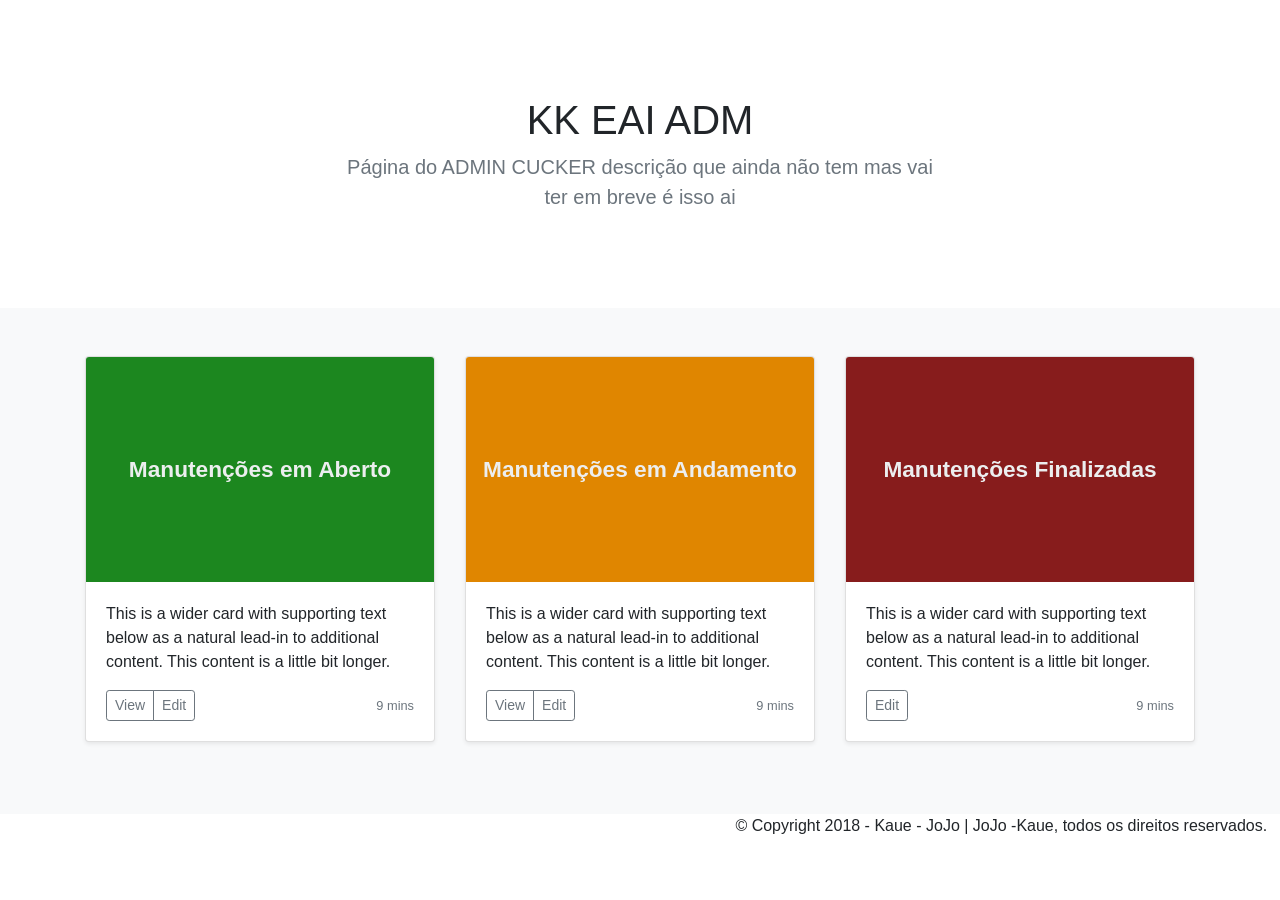
==== index.html @ 3323677b "Rename admin.html to index.html" ====
<!doctype html>
<html lang="en">
  <head>
    <meta charset="utf-8">
    <meta name="viewport" content="width=device-width, initial-scale=1, shrink-to-fit=no">
    <meta name="description" content="">
    <meta name="author" content="">
    <link rel="icon" href="favicon.ico">

    <title>Album example for Bootstrap</title>

    <!-- Bootstrap core CSS -->
    <link href="dist/css/bootstrap.min.css" rel="stylesheet">

    <!-- Custom styles for this template -->
    <link href="album.css" rel="stylesheet">
  </head>

  <body>
    <main role="main">

      <section class="jumbotron text-center">
        <div class="container">
          <h1 class="jumbotron-heading">KK EAI ADM</h1>
          <p class="lead text-muted">Página do ADMIN CUCKER descrição que ainda não tem mas vai ter em breve é isso ai</p>
			<!--
          <p>
            <a href="#" class="btn btn-primary my-2">Main call to action</a>
            <a href="#" class="btn btn-secondary my-2">Secondary action</a>
          </p>
			-->
        </div>
      </section>

      <div class="album py-5 bg-light">
        <div class="container">

          <div class="row">
            
            
            

            <div class="col-md-4">
              <div class="card mb-4 shadow-sm">
                <img class="card-img-top" data-src="holder.js/100px225?theme=thumb&bg=1c871f&fg=eceeef&text=Manutenções em Aberto" alt="Card image cap">
                <div class="card-body">
                  <p class="card-text">This is a wider card with supporting text below as a natural lead-in to additional content. This content is a little bit longer.</p>
                  <div class="d-flex justify-content-between align-items-center">
                    <div class="btn-group">
                      <button type="button" class="btn btn-sm btn-outline-secondary">View</button>
                      <button type="button" class="btn btn-sm btn-outline-secondary">Edit</button>
                    </div>
                    <small class="text-muted">9 mins</small>
                  </div>
                </div>
              </div>
            </div>
            <div class="col-md-4">
              <div class="card mb-4 shadow-sm">
                <img class="card-img-top" data-src="holder.js/100px225?theme=thumb&bg=e08600&fg=eceeef&text=Manutenções em Andamento" alt="Card image cap">
                <div class="card-body">
                  <p class="card-text">This is a wider card with supporting text below as a natural lead-in to additional content. This content is a little bit longer.</p>
                  <div class="d-flex justify-content-between align-items-center">
                    <div class="btn-group">
                      <button type="button" class="btn btn-sm btn-outline-secondary">View</button>
                      <button type="button" class="btn btn-sm btn-outline-secondary">Edit</button>
                    </div>
                    <small class="text-muted">9 mins</small>
                  </div>
                </div>
              </div>
            </div>
            <div class="col-md-4">
              <div class="card mb-4 shadow-sm">
                <img class="card-img-top" data-src="holder.js/100px225?theme=thumb&bg=871c1c&fg=eceeef&text=Manutenções Finalizadas" alt="Card image cap">
                <div class="card-body">
                  <p class="card-text">This is a wider card with supporting text below as a natural lead-in to additional content. This content is a little bit longer.</p>
                  <div class="d-flex justify-content-between align-items-center">
                    <div class="btn-group">
                      <button type="button" class="btn btn-sm btn-outline-secondary">Edit</button>
                    </div>
                    <small class="text-muted">9 mins</small>
                  </div>
                </div>
              </div>
            </div>           
          </div>
        </div>
      </div>

    </main>

	  <div id="rodape" >
		<span class="footer-text">&copy; Copyright 2018 - Kaue - JoJo | JoJo -Kaue, todos os direitos reservados.</span>
	  </div>

    <!-- Bootstrap core JavaScript
    ================================================== -->
    <!-- Placed at the end of the document so the pages load faster -->
    <script src="https://code.jquery.com/jquery-3.3.1.slim.min.js" integrity="sha384-q8i/X+965DzO0rT7abK41JStQIAqVgRVzpbzo5smXKp4YfRvH+8abtTE1Pi6jizo" crossorigin="anonymous"></script>
    <script>window.jQuery || document.write('<script src="assets/js/vendor/jquery-slim.min.js"><\/script>')</script>
    <script src="assets/js/vendor/popper.min.js"></script>
    <script src="dist/js/bootstrap.min.js"></script>
    <script src="assets/js/vendor/holder.min.js"></script>
  </body>
</html>
---- album.css ----
:root {
  --jumbotron-padding-y: 3rem;
}

.jumbotron {
  padding-top: var(--jumbotron-padding-y);
  padding-bottom: var(--jumbotron-padding-y);
  margin-bottom: 0;
  background-color: #fff;
}
@media (min-width: 768px) {
  .jumbotron {
    padding-top: calc(var(--jumbotron-padding-y) * 2);
    padding-bottom: calc(var(--jumbotron-padding-y) * 2);
  }
}

.jumbotron p:last-child {
  margin-bottom: 0;
}

.jumbotron-heading {
  font-weight: 300;
}

.jumbotron .container {
  max-width: 40rem;
}

footer {
  padding-top: 3rem;
  padding-bottom: 3rem;
}

footer p {
  margin-bottom: .3rem;
}

/*#################### CSS BY Kaue - JoJo */
#rodape{
	position: relative;
	bottom: 0;
	right: 1%;
	text-align: right;
	
}
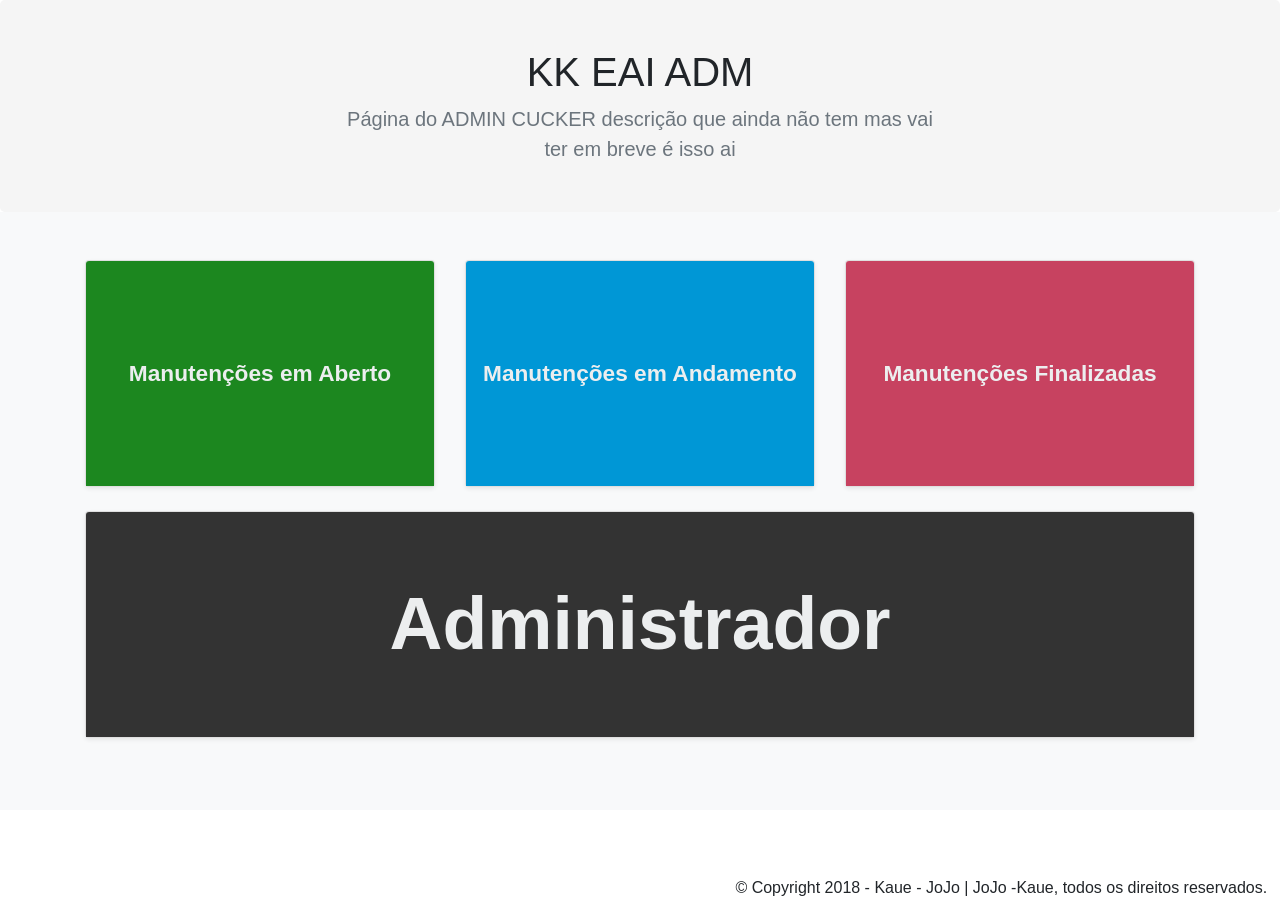
==== commit 2b5d53b2: "o caralho a quarto" ====
--- a/index.html
+++ b/index.html
@@ -1,106 +1,92 @@
 <!doctype html>
 <html lang="en">
-  <head>
-    <meta charset="utf-8">
-    <meta name="viewport" content="width=device-width, initial-scale=1, shrink-to-fit=no">
-    <meta name="description" content="">
-    <meta name="author" content="">
-    <link rel="icon" href="favicon.ico">
 
-    <title>Album example for Bootstrap</title>
+<head>
+	<meta charset="utf-8">
+	<meta name="viewport" content="width=device-width, initial-scale=1, shrink-to-fit=no">
+	<meta name="description" content="">
+	<meta name="author" content="">
+	<link rel="icon" href="favicon.ico">
 
-    <!-- Bootstrap core CSS -->
-    <link href="dist/css/bootstrap.min.css" rel="stylesheet">
+	<title>Album example for Bootstrap</title>
 
-    <!-- Custom styles for this template -->
-    <link href="album.css" rel="stylesheet">
-  </head>
+	<!-- Bootstrap core CSS -->
+	<link href="dist/css/bootstrap.min.css" rel="stylesheet">
 
-  <body>
-    <main role="main">
+	<!-- Custom styles for this template -->
+	<link href="album.css" rel="stylesheet">
+</head>
 
-      <section class="jumbotron text-center">
-        <div class="container">
-          <h1 class="jumbotron-heading">KK EAI ADM</h1>
-          <p class="lead text-muted">Página do ADMIN CUCKER descrição que ainda não tem mas vai ter em breve é isso ai</p>
-			<!--
-          <p>
-            <a href="#" class="btn btn-primary my-2">Main call to action</a>
-            <a href="#" class="btn btn-secondary my-2">Secondary action</a>
-          </p>
-			-->
-        </div>
-      </section>
+<body>
+	<main role="main">
 
-      <div class="album py-5 bg-light">
-        <div class="container">
+		<section class="jumbotron text-center">
+			<div class="container">
+				<h1 class="jumbotron-heading">KK EAI ADM</h1>
+				<p class="lead text-muted">Página do ADMIN CUCKER descrição que ainda não tem mas vai ter em breve é isso ai</p>
+				<!--
+<p>
+<a href="#" class="btn btn-primary my-2">Main call to action</a>
+<a href="#" class="btn btn-secondary my-2">Secondary action</a>
+</p>
+-->
+			</div>
+		</section>
 
-          <div class="row">
-            
-            
-            
+		<div class="album py-5 bg-light">
+			<div class="container">
 
-            <div class="col-md-4">
-              <div class="card mb-4 shadow-sm">
-                <img class="card-img-top" data-src="holder.js/100px225?theme=thumb&bg=1c871f&fg=eceeef&text=Manutenções em Aberto" alt="Card image cap">
-                <div class="card-body">
-                  <p class="card-text">This is a wider card with supporting text below as a natural lead-in to additional content. This content is a little bit longer.</p>
-                  <div class="d-flex justify-content-between align-items-center">
-                    <div class="btn-group">
-                      <button type="button" class="btn btn-sm btn-outline-secondary">View</button>
-                      <button type="button" class="btn btn-sm btn-outline-secondary">Edit</button>
-                    </div>
-                    <small class="text-muted">9 mins</small>
-                  </div>
-                </div>
-              </div>
-            </div>
-            <div class="col-md-4">
-              <div class="card mb-4 shadow-sm">
-                <img class="card-img-top" data-src="holder.js/100px225?theme=thumb&bg=e08600&fg=eceeef&text=Manutenções em Andamento" alt="Card image cap">
-                <div class="card-body">
-                  <p class="card-text">This is a wider card with supporting text below as a natural lead-in to additional content. This content is a little bit longer.</p>
-                  <div class="d-flex justify-content-between align-items-center">
-                    <div class="btn-group">
-                      <button type="button" class="btn btn-sm btn-outline-secondary">View</button>
-                      <button type="button" class="btn btn-sm btn-outline-secondary">Edit</button>
-                    </div>
-                    <small class="text-muted">9 mins</small>
-                  </div>
-                </div>
-              </div>
-            </div>
-            <div class="col-md-4">
-              <div class="card mb-4 shadow-sm">
-                <img class="card-img-top" data-src="holder.js/100px225?theme=thumb&bg=871c1c&fg=eceeef&text=Manutenções Finalizadas" alt="Card image cap">
-                <div class="card-body">
-                  <p class="card-text">This is a wider card with supporting text below as a natural lead-in to additional content. This content is a little bit longer.</p>
-                  <div class="d-flex justify-content-between align-items-center">
-                    <div class="btn-group">
-                      <button type="button" class="btn btn-sm btn-outline-secondary">Edit</button>
-                    </div>
-                    <small class="text-muted">9 mins</small>
-                  </div>
-                </div>
-              </div>
-            </div>           
-          </div>
-        </div>
-      </div>
+				<div class="row">
 
-    </main>
 
-	  <div id="rodape" >
+
+
+					<div class="col-md-4">
+						<div class="card mb-4 shadow-sm">
+							<a href="p-aberto.html"><img class="card-img-top" data-src="holder.js/100px225?theme=thumb&bg=1c871f&fg=eceeef&text=Manutenções em Aberto" alt="Card image cap"></a>
+
+						</div>
+					</div>
+					<div class="col-md-4">
+						<div class="card mb-4 shadow-sm">
+							<a href="p-andamento.html"><img class="card-img-top" data-src="holder.js/100px225?theme=thumb&bg=0097d6&fg=eceeef&text=Manutenções em Andamento" alt="Card image cap"></a>
+
+						</div>
+					</div>
+					<div class="col-md-4">
+						<div class="card mb-4 shadow-sm">
+							<a href="p-finalizado.html"><img class="card-img-top" data-src="holder.js/100px225?theme=thumb&bg=c74260&fg=eceeef&text=Manutenções Finalizadas" alt="Card image cap"></a>
+
+						</div>
+					</div>
+
+					<div class="col-md-12">
+						<div class="card mb-4 shadow-sm">
+							<a href="cadastros.html"><img class="card-img-top" data-src="holder.js/100px225?theme=thumb&bg=333333&fg=eceeef&text=Administrador" alt="Card image cap"></a>
+
+						</div>
+					</div>
+				</div>
+			</div>
+		</div>
+
+	</main>
+
+	<div id="rodape">
 		<span class="footer-text">&copy; Copyright 2018 - Kaue - JoJo | JoJo -Kaue, todos os direitos reservados.</span>
-	  </div>
+	</div>
 
-    <!-- Bootstrap core JavaScript
-    ================================================== -->
-    <!-- Placed at the end of the document so the pages load faster -->
-    <script src="https://code.jquery.com/jquery-3.3.1.slim.min.js" integrity="sha384-q8i/X+965DzO0rT7abK41JStQIAqVgRVzpbzo5smXKp4YfRvH+8abtTE1Pi6jizo" crossorigin="anonymous"></script>
-    <script>window.jQuery || document.write('<script src="assets/js/vendor/jquery-slim.min.js"><\/script>')</script>
-    <script src="assets/js/vendor/popper.min.js"></script>
-    <script src="dist/js/bootstrap.min.js"></script>
-    <script src="assets/js/vendor/holder.min.js"></script>
-  </body>
+	<!-- Bootstrap core JavaScript
+================================================== -->
+	<!-- Placed at the end of the document so the pages load faster -->
+	<script src="https://code.jquery.com/jquery-3.3.1.slim.min.js" integrity="sha384-q8i/X+965DzO0rT7abK41JStQIAqVgRVzpbzo5smXKp4YfRvH+8abtTE1Pi6jizo" crossorigin="anonymous"></script>
+	<script>
+		window.jQuery || document.write('<script src="assets/js/vendor/jquery-slim.min.js"><\/script>')
+
+	</script>
+	<script src="assets/js/vendor/popper.min.js"></script>
+	<script src="dist/js/bootstrap.min.js"></script>
+	<script src="assets/js/vendor/holder.min.js"></script>
+</body>
+
 </html>
--- a/album.css
+++ b/album.css
@@ -6,12 +6,12 @@
   padding-top: var(--jumbotron-padding-y);
   padding-bottom: var(--jumbotron-padding-y);
   margin-bottom: 0;
-  background-color: #fff;
+  background-color: whitesmoke;
 }
 @media (min-width: 768px) {
   .jumbotron {
-    padding-top: calc(var(--jumbotron-padding-y) * 2);
-    padding-bottom: calc(var(--jumbotron-padding-y) * 2);
+    padding-top: calc(var(--jumbotron-padding-y) * 1);
+    padding-bottom: calc(var(--jumbotron-padding-y) * 1);
   }
 }
 
@@ -38,9 +38,8 @@
 
 /*#################### CSS BY Kaue - JoJo */
 #rodape{
-	position: relative;
+	position: fixed;
 	bottom: 0;
 	right: 1%;
 	text-align: right;
-	
-}+}
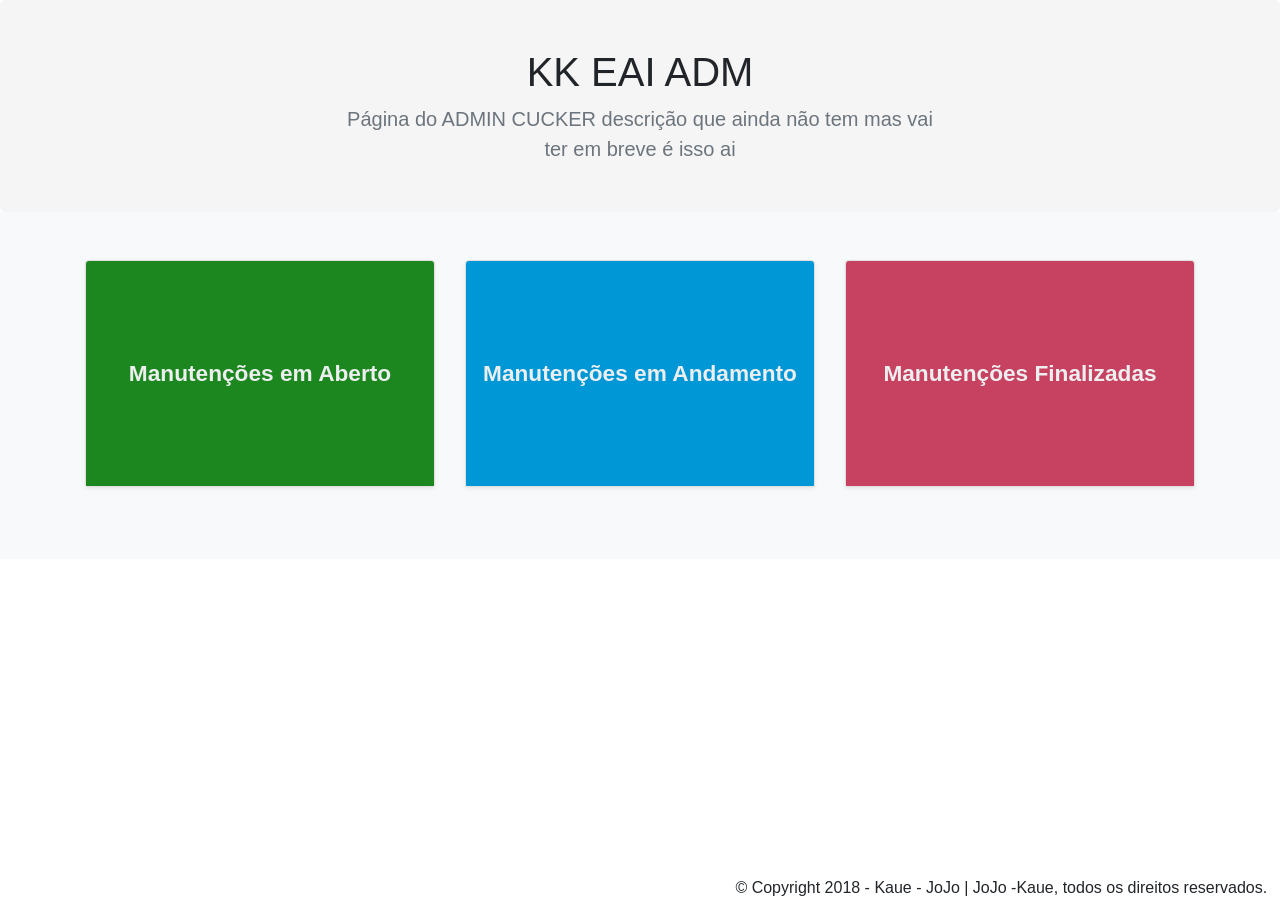
==== commit cf055ed8: "Atualização do 'p-aberto'" ====
--- a/index.html
+++ b/index.html
@@ -1,92 +1,80 @@
 <!doctype html>
 <html lang="en">
+  <head>
+    <meta charset="utf-8">
+    <meta name="viewport" content="width=device-width, initial-scale=1, shrink-to-fit=no">
+    <meta name="description" content="">
+    <meta name="author" content="">
+    <link rel="icon" href="favicon.ico">
 
-<head>
-	<meta charset="utf-8">
-	<meta name="viewport" content="width=device-width, initial-scale=1, shrink-to-fit=no">
-	<meta name="description" content="">
-	<meta name="author" content="">
-	<link rel="icon" href="favicon.ico">
+    <title>Album example for Bootstrap</title>
 
-	<title>Album example for Bootstrap</title>
+    <!-- Bootstrap core CSS -->
+    <link href="dist/css/bootstrap.min.css" rel="stylesheet">
 
-	<!-- Bootstrap core CSS -->
-	<link href="dist/css/bootstrap.min.css" rel="stylesheet">
+    <!-- Custom styles for this template -->
+    <link href="album.css" rel="stylesheet">
+  </head>
 
-	<!-- Custom styles for this template -->
-	<link href="album.css" rel="stylesheet">
-</head>
+  <body>
+    <main role="main">
 
-<body>
-	<main role="main">
+      <section class="jumbotron text-center">
+        <div class="container">
+          <h1 class="jumbotron-heading">KK EAI ADM</h1>
+          <p class="lead text-muted">Página do ADMIN CUCKER descrição que ainda não tem mas vai ter em breve é isso ai</p>
+			<!--
+          <p>
+            <a href="#" class="btn btn-primary my-2">Main call to action</a>
+            <a href="#" class="btn btn-secondary my-2">Secondary action</a>
+          </p>
+			-->
+        </div>
+      </section>
 
-		<section class="jumbotron text-center">
-			<div class="container">
-				<h1 class="jumbotron-heading">KK EAI ADM</h1>
-				<p class="lead text-muted">Página do ADMIN CUCKER descrição que ainda não tem mas vai ter em breve é isso ai</p>
-				<!--
-<p>
-<a href="#" class="btn btn-primary my-2">Main call to action</a>
-<a href="#" class="btn btn-secondary my-2">Secondary action</a>
-</p>
--->
-			</div>
-		</section>
+      <div class="album py-5 bg-light">
+        <div class="container">
 
-		<div class="album py-5 bg-light">
-			<div class="container">
+          <div class="row">
+            
+            
+            
 
-				<div class="row">
+            <div class="col-md-4">
+              <div class="card mb-4 shadow-sm">
+				  <a href="p-aberto.html"><img class="card-img-top" data-src="holder.js/100px225?theme=thumb&bg=1c871f&fg=eceeef&text=Manutenções em Aberto" alt="Card image cap"></a>
+               
+              </div>
+            </div>
+            <div class="col-md-4">
+              <div class="card mb-4 shadow-sm">
+				  <a href="p-andamento.html"><img class="card-img-top" data-src="holder.js/100px225?theme=thumb&bg=0097d6&fg=eceeef&text=Manutenções em Andamento" alt="Card image cap"></a>
+                
+              </div>
+            </div>
+            <div class="col-md-4">
+              <div class="card mb-4 shadow-sm">
+				  <a href="p-finalizado.html"><img class="card-img-top" data-src="holder.js/100px225?theme=thumb&bg=c74260&fg=eceeef&text=Manutenções Finalizadas" alt="Card image cap"></a>
+                
+                </div>
+              </div>
+            </div>  
+          </div>
+        </div>
 
+    </main>
 
+	  <div id="rodape" >
+		<span class="footer-text">&copy; Copyright 2018 - Kaue - JoJo | JoJo -Kaue, todos os direitos reservados.</span>
+	  </div>
 
-
-					<div class="col-md-4">
-						<div class="card mb-4 shadow-sm">
-							<a href="p-aberto.html"><img class="card-img-top" data-src="holder.js/100px225?theme=thumb&bg=1c871f&fg=eceeef&text=Manutenções em Aberto" alt="Card image cap"></a>
-
-						</div>
-					</div>
-					<div class="col-md-4">
-						<div class="card mb-4 shadow-sm">
-							<a href="p-andamento.html"><img class="card-img-top" data-src="holder.js/100px225?theme=thumb&bg=0097d6&fg=eceeef&text=Manutenções em Andamento" alt="Card image cap"></a>
-
-						</div>
-					</div>
-					<div class="col-md-4">
-						<div class="card mb-4 shadow-sm">
-							<a href="p-finalizado.html"><img class="card-img-top" data-src="holder.js/100px225?theme=thumb&bg=c74260&fg=eceeef&text=Manutenções Finalizadas" alt="Card image cap"></a>
-
-						</div>
-					</div>
-
-					<div class="col-md-12">
-						<div class="card mb-4 shadow-sm">
-							<a href="cadastros.html"><img class="card-img-top" data-src="holder.js/100px225?theme=thumb&bg=333333&fg=eceeef&text=Administrador" alt="Card image cap"></a>
-
-						</div>
-					</div>
-				</div>
-			</div>
-		</div>
-
-	</main>
-
-	<div id="rodape">
-		<span class="footer-text">&copy; Copyright 2018 - Kaue - JoJo | JoJo -Kaue, todos os direitos reservados.</span>
-	</div>
-
-	<!-- Bootstrap core JavaScript
-================================================== -->
-	<!-- Placed at the end of the document so the pages load faster -->
-	<script src="https://code.jquery.com/jquery-3.3.1.slim.min.js" integrity="sha384-q8i/X+965DzO0rT7abK41JStQIAqVgRVzpbzo5smXKp4YfRvH+8abtTE1Pi6jizo" crossorigin="anonymous"></script>
-	<script>
-		window.jQuery || document.write('<script src="assets/js/vendor/jquery-slim.min.js"><\/script>')
-
-	</script>
-	<script src="assets/js/vendor/popper.min.js"></script>
-	<script src="dist/js/bootstrap.min.js"></script>
-	<script src="assets/js/vendor/holder.min.js"></script>
-</body>
-
+    <!-- Bootstrap core JavaScript
+    ================================================== -->
+    <!-- Placed at the end of the document so the pages load faster -->
+    <script src="https://code.jquery.com/jquery-3.3.1.slim.min.js" integrity="sha384-q8i/X+965DzO0rT7abK41JStQIAqVgRVzpbzo5smXKp4YfRvH+8abtTE1Pi6jizo" crossorigin="anonymous"></script>
+    <script>window.jQuery || document.write('<script src="assets/js/vendor/jquery-slim.min.js"><\/script>')</script>
+    <script src="assets/js/vendor/popper.min.js"></script>
+    <script src="dist/js/bootstrap.min.js"></script>
+    <script src="assets/js/vendor/holder.min.js"></script>
+  </body>
 </html>
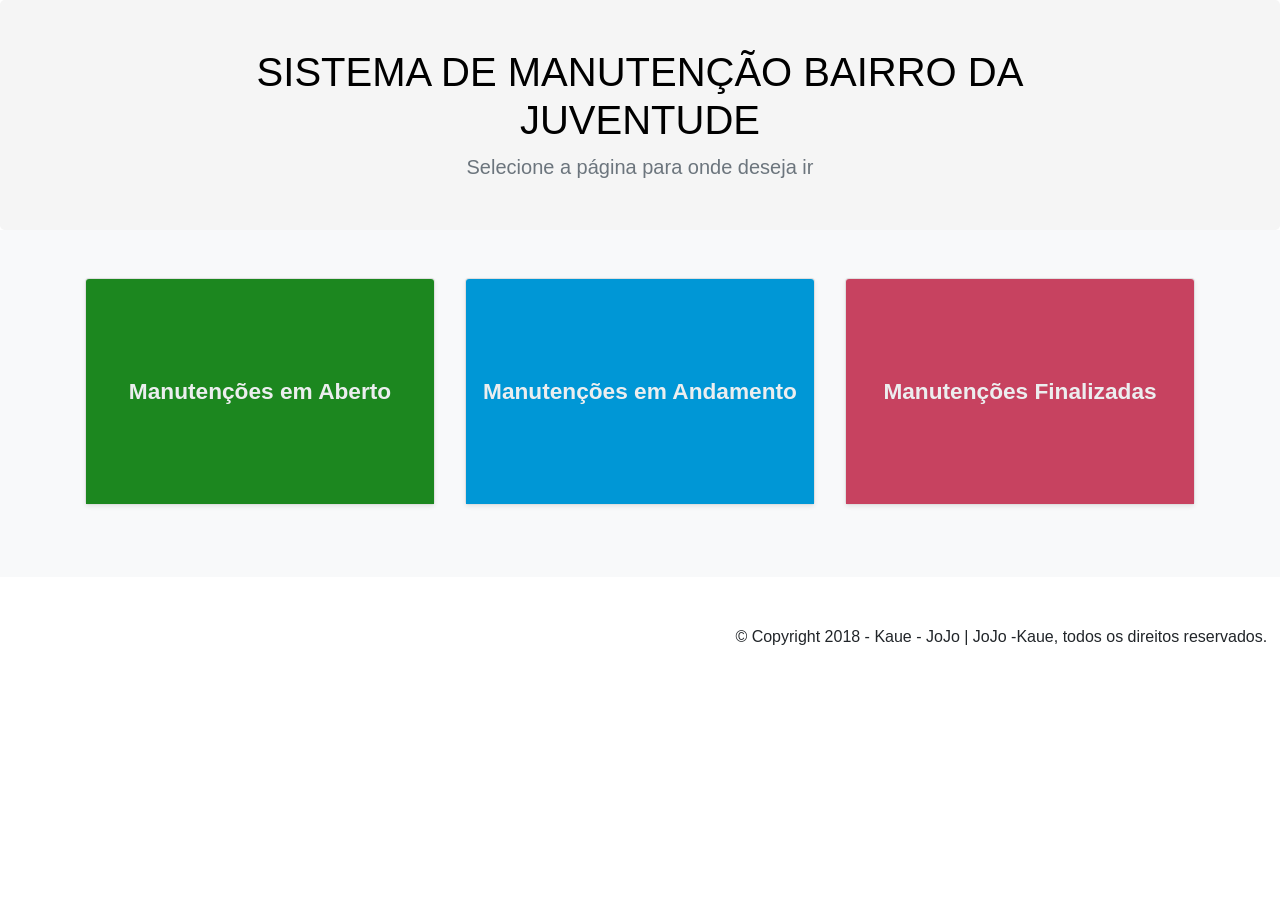
==== commit 9611ef49: "acho que terminei a parte grafica" ====
--- a/index.html
+++ b/index.html
@@ -5,76 +5,75 @@
     <meta name="viewport" content="width=device-width, initial-scale=1, shrink-to-fit=no">
     <meta name="description" content="">
     <meta name="author" content="">
-    <link rel="icon" href="favicon.ico">
+    <link rel="icon" href="assets/img/logo-bj.png">
 
-    <title>Album example for Bootstrap</title>
+    <title>Bairro da Juventude - Manutenção</title>
 
     <!-- Bootstrap core CSS -->
     <link href="dist/css/bootstrap.min.css" rel="stylesheet">
 
     <!-- Custom styles for this template -->
     <link href="album.css" rel="stylesheet">
-  </head>
+</head>
 
-  <body>
+<body>
     <main role="main">
 
-      <section class="jumbotron text-center">
-        <div class="container">
-          <h1 class="jumbotron-heading">KK EAI ADM</h1>
-          <p class="lead text-muted">Página do ADMIN CUCKER descrição que ainda não tem mas vai ter em breve é isso ai</p>
-			<!--
-          <p>
-            <a href="#" class="btn btn-primary my-2">Main call to action</a>
-            <a href="#" class="btn btn-secondary my-2">Secondary action</a>
-          </p>
-			-->
-        </div>
-      </section>
+        <section class="jumbotron text-center">
+            <div class="container">
+                <h1 class="jumbotron-heading text-center">SISTEMA DE MANUTENÇÃO BAIRRO DA JUVENTUDE</h1>
+                <p class="lead text-muted">Selecione a página para onde deseja ir</p>
+            </div>
+        </section>
 
-      <div class="album py-5 bg-light">
-        <div class="container">
+        <div class="album py-5 bg-light">
+            <div class="container">
 
-          <div class="row">
-            
-            
-            
+                <div class="row">
 
-            <div class="col-md-4">
-              <div class="card mb-4 shadow-sm">
-				  <a href="p-aberto.html"><img class="card-img-top" data-src="holder.js/100px225?theme=thumb&bg=1c871f&fg=eceeef&text=Manutenções em Aberto" alt="Card image cap"></a>
-               
-              </div>
+
+
+
+                    <div class="col-md-4">
+                        <div class="card mb-4 shadow-sm">
+                            <a href="p-aberto.html"><img class="card-img-top" data-src="holder.js/100px225?theme=thumb&bg=1c871f&fg=eceeef&text=Manutenções em Aberto" alt="Card image cap"></a>
+
+                        </div>
+                    </div>
+                    <div class="col-md-4">
+                        <div class="card mb-4 shadow-sm">
+                            <a href="p-andamento.html"><img class="card-img-top" data-src="holder.js/100px225?theme=thumb&bg=0097d6&fg=eceeef&text=Manutenções em Andamento" alt="Card image cap"></a>
+
+                        </div>
+                    </div>
+                    <div class="col-md-4">
+                        <div class="card mb-4 shadow-sm">
+                            <a href="p-finalizado.html"><img class="card-img-top" data-src="holder.js/100px225?theme=thumb&bg=c74260&fg=eceeef&text=Manutenções Finalizadas" alt="Card image cap"></a>
+
+                        </div>
+                    </div>
+                </div>
             </div>
-            <div class="col-md-4">
-              <div class="card mb-4 shadow-sm">
-				  <a href="p-andamento.html"><img class="card-img-top" data-src="holder.js/100px225?theme=thumb&bg=0097d6&fg=eceeef&text=Manutenções em Andamento" alt="Card image cap"></a>
-                
-              </div>
-            </div>
-            <div class="col-md-4">
-              <div class="card mb-4 shadow-sm">
-				  <a href="p-finalizado.html"><img class="card-img-top" data-src="holder.js/100px225?theme=thumb&bg=c74260&fg=eceeef&text=Manutenções Finalizadas" alt="Card image cap"></a>
-                
-                </div>
-              </div>
-            </div>  
-          </div>
         </div>
 
     </main>
-
-	  <div id="rodape" >
-		<span class="footer-text">&copy; Copyright 2018 - Kaue - JoJo | JoJo -Kaue, todos os direitos reservados.</span>
-	  </div>
 
     <!-- Bootstrap core JavaScript
     ================================================== -->
     <!-- Placed at the end of the document so the pages load faster -->
     <script src="https://code.jquery.com/jquery-3.3.1.slim.min.js" integrity="sha384-q8i/X+965DzO0rT7abK41JStQIAqVgRVzpbzo5smXKp4YfRvH+8abtTE1Pi6jizo" crossorigin="anonymous"></script>
-    <script>window.jQuery || document.write('<script src="assets/js/vendor/jquery-slim.min.js"><\/script>')</script>
+    <script>
+        window.jQuery || document.write('<script src="assets/js/vendor/jquery-slim.min.js"><\/script>')
+    </script>
     <script src="assets/js/vendor/popper.min.js"></script>
     <script src="dist/js/bootstrap.min.js"></script>
     <script src="assets/js/vendor/holder.min.js"></script>
-  </body>
+
+    <!-- #### COPYRIGHT #### -->
+    <footer id="rodape" class="footer navbar-fixed-bottom">
+        <span class="footer-text">&copy; Copyright 2018 - Kaue - JoJo | JoJo -Kaue, todos os direitos reservados.</span>
+    </footer>
+    <!-- #### COPYRIGHT #### -->
+
+</body>
 </html>
--- a/album.css
+++ b/album.css
@@ -1,45 +1,48 @@
 :root {
-  --jumbotron-padding-y: 3rem;
+    --jumbotron-padding-y: 3rem;
 }
 
 .jumbotron {
-  padding-top: var(--jumbotron-padding-y);
-  padding-bottom: var(--jumbotron-padding-y);
-  margin-bottom: 0;
-  background-color: whitesmoke;
+    padding-top: var(--jumbotron-padding-y);
+    padding-bottom: var(--jumbotron-padding-y);
+    margin-bottom: 0;
+    background-color: whitesmoke;
+    color: black;
+    
 }
+
 @media (min-width: 768px) {
-  .jumbotron {
-    padding-top: calc(var(--jumbotron-padding-y) * 1);
-    padding-bottom: calc(var(--jumbotron-padding-y) * 1);
-  }
+    .jumbotron {
+        padding-top: calc(var(--jumbotron-padding-y) * 1);
+        padding-bottom: calc(var(--jumbotron-padding-y) * 1);
+    }
 }
 
 .jumbotron p:last-child {
-  margin-bottom: 0;
+    margin-bottom: 0;
 }
 
 .jumbotron-heading {
-  font-weight: 300;
+    font-weight: 300;
 }
 
 .jumbotron .container {
-  max-width: 40rem;
+    max-width: 60rem;
 }
 
 footer {
-  padding-top: 3rem;
-  padding-bottom: 3rem;
+    padding-top: 3rem;
+    padding-bottom: 3rem;
 }
 
 footer p {
-  margin-bottom: .3rem;
+    margin-bottom: .3rem;
 }
 
 /*#################### CSS BY Kaue - JoJo */
-#rodape{
-	position: fixed;
-	bottom: 0;
-	right: 1%;
-	text-align: right;
+#rodape {
+    position: relative;
+    bottom: 0;
+    right: 1%;
+    text-align: right;
 }
